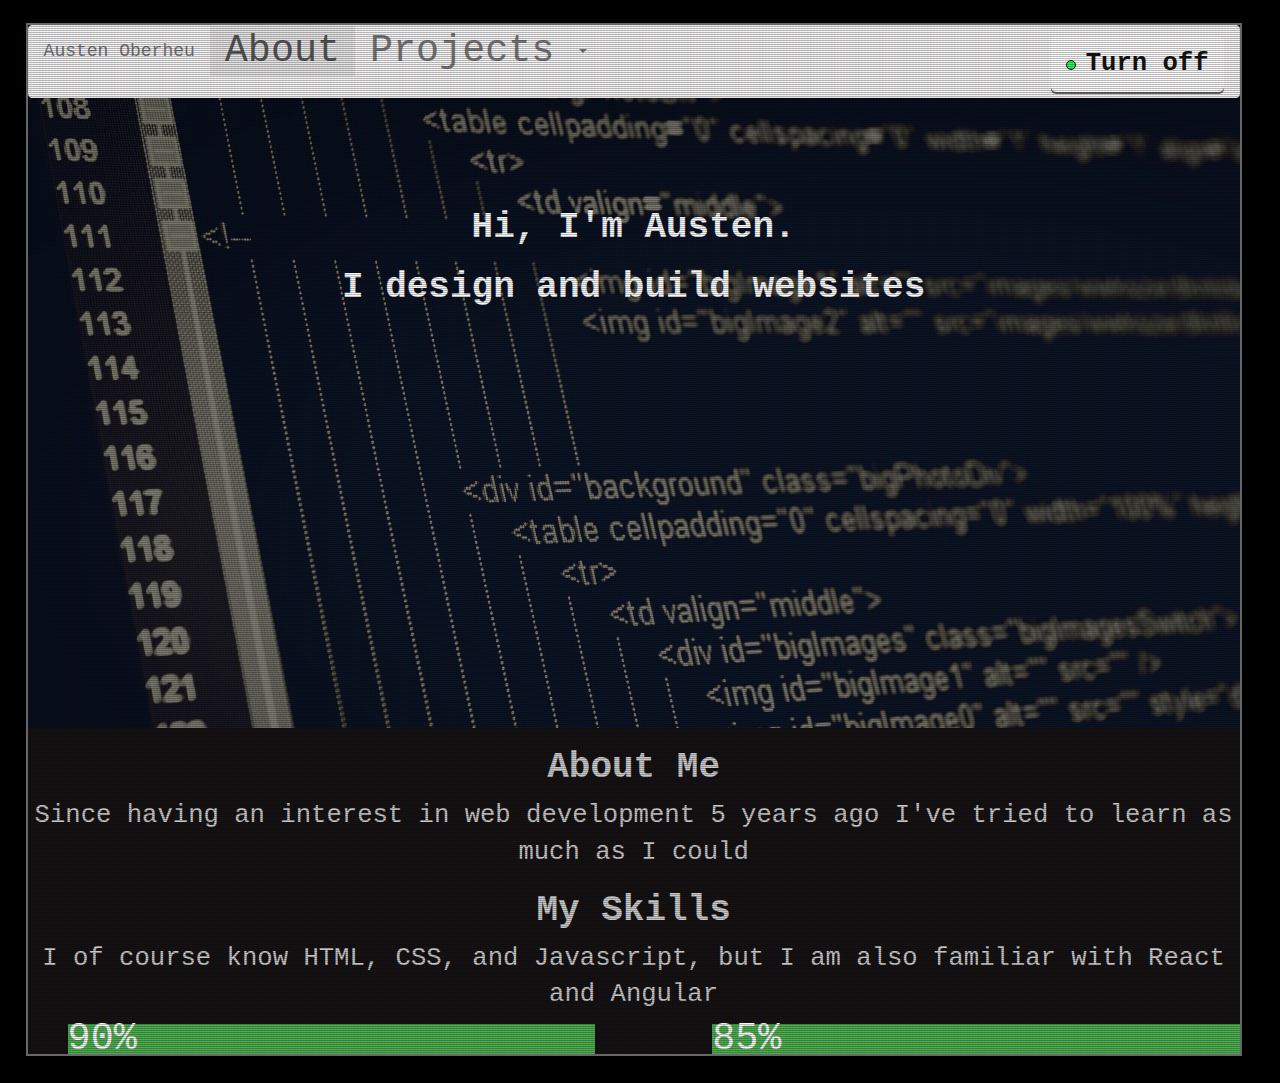
==== index.html @ d54500a3 "Initial commit" ====
<!DOCTYPE html>
<html lang="en">

<head>
    <meta charset="utf-8">
    <meta http-equiv="X-UA-Compatible" content="IE=edge">
    <meta name="viewport" content="width=device-width, initial-scale=1">
    <!-- The above 3 meta tags *must* come first in the head; any other head content must come *after* these tags -->
    <title>Austen Oberheu's Website</title>

    
    <script src="https://ajax.googleapis.com/ajax/libs/jquery/3.3.1/jquery.min.js"></script>
    <link rel="stylesheet" href="https://maxcdn.bootstrapcdn.com/bootstrap/3.3.7/css/bootstrap.min.css" integrity="sha384-BVYiiSIFeK1dGmJRAkycuHAHRg32OmUcww7on3RYdg4Va+PmSTsz/K68vbdEjh4u"
        crossorigin="anonymous">

        <link rel="stylesheet" href="css/style.css">
</head>

<body id="body">

    <div class="console-screen" onclick="skip=true;">
        <div id="website">
            <nav class="navbar navbar-default">
                <div class="container-fluid">
                    <!-- Brand and toggle get grouped for better mobile display -->
                    <div class="navbar-header">
                        <button type="button" class="navbar-toggle collapsed" data-toggle="collapse" data-target="#bs-example-navbar-collapse-1"
                            aria-expanded="false">
                            <span class="sr-only">Toggle navigation</span>
                            <span class="icon-bar"></span>
                            <span class="icon-bar"></span>
                            <span class="icon-bar"></span>
                        </button>
                        <a class="navbar-brand" href="#">Austen Oberheu</a>
                    </div>

                    <!-- Collect the nav links, forms, and other content for toggling -->
                    <div class="collapse navbar-collapse" id="bs-example-navbar-collapse-1">
                        <ul class="nav navbar-nav">
                            <li class="active">
                                <a href="#">About
                                    <span class="sr-only">(current)</span>
                                </a>
                            </li>
                            <li class="dropdown">
                                <a href="#" class="dropdown-toggle" data-toggle="dropdown" role="button" aria-haspopup="true" aria-expanded="false">Projects
                                    <span class="caret"></span>
                                </a>
                                <ul class="dropdown-menu">
                                    <li>
                                        <a href="#">Action</a>
                                    </li>
                                    <li>
                                        <a href="#">Another action</a>
                                    </li>
                                    <li>
                                        <a href="#">Something else here</a>
                                    </li>
                                    <li role="separator" class="divider"></li>
                                    <li>
                                        <a href="#">Separated link</a>
                                    </li>
                                    <li role="separator" class="divider"></li>
                                    <li>
                                        <a href="#">One more separated link</a>
                                    </li>
                                </ul>
                            </li>
                        </ul>
                        <div class=" navbar-right">
                                <input type="checkbox" id="switch" checked>
                                <label for="switch" class="switch-label">Turn </label>
                            </div>
                        
                    </div>
                    <!-- /.navbar-collapse -->
                </div>
                <!-- /.container-fluid -->
            </nav>

            <div class="intro">
                    <h1>Hi, I'm Austen. </h1>
                    <h1>I design and build websites</h1>
                </div> 
                
                <div class="about-me">
                    <h1>About Me</h1>
                    <p>Since having an interest in web development 5 years ago I've tried to learn as much as I could</p>
                </div>

                <div class="skills">
                    <h1>My Skills</h1>
                    <p>I of course know HTML, CSS, and Javascript, but I am also familiar with React and Angular</p>
                    <div class="skill-levels">

                        <ul>
                            <li><div id="html-skill">90%</div></li>
                            
                            <li><div id="css-skill">85%</div></li>
                            
                        </ul>
                    </div>
                </div>
        </div>

        
        <p class="console">
            <span class="console-line">server@localhost:-$ </span>
            <span class="console-text"></span>
            <span class="cursor">_</span>
            <br>
            <span class="console-line">server@localhost:-$ username: </span>
            <span class="console-text"></span>
            <span class="cursor">_</span>
            <br>
            <span class="console-line">server@localhost:-$ password: </span>
            <span class="console-text"></span>
            <span class="cursor">_</span>
            <br>
            <span class="console-line">server@localhost:-$ Login Successful</span>
            <span class="console-text"></span>
            <span class="cursor">_</span>
        </p>

    </div>

</body>
<script src="/js/console.js"></script>
<script src="https://maxcdn.bootstrapcdn.com/bootstrap/3.3.7/js/bootstrap.min.js" integrity="sha384-Tc5IQib027qvyjSMfHjOMaLkfuWVxZxUPnCJA7l2mCWNIpG9mGCD8wGNIcPD7Txa"
    crossorigin="anonymous"></script>

</html>
---- css/style.css ----
#body {
  background-color: black;
  padding: 1%;
  color: #ccc;
  font-family: monospace;
  font-size: 3vw;
}

.navbar {
  margin-bottom: 0px !important;
}

.intro {
  padding-top: 10vh;
  text-align: center;
  color: #fff;
  height: 70vh;
  background-image: linear-gradient(rgba(0, 0, 0, 0.5), rgba(0, 0, 0, 0.5)), url("../assets/images/coding.jpg");
}

.intro h1 {
  font-weight: 700;
}

.about-me {
  text-align: center;
}

.about-me h1 {
  font-weight: 700;
}

.about-me p {
  font-size: 2vw;
}

.skills {
  text-align: center;
}

.skills h1 {
  font-weight: 700;
}

.skills p {
  font-size: 2vw;
}

.skills ul {
  list-style-type: none;
}

.skills li {
  display: inline;
}

#html-skill {
  width: 45%;
  height: 30px;
  background-color: #4CAF50;
  text-align: center;
  /* To center it horizontally (if you want) */
  line-height: 30px;
  /* To center it vertically */
  color: white;
  display: flex;
  float: left;
}

#css-skill {
  width: 45%;
  height: 30px;
  background-color: #4CAF50;
  text-align: center;
  /* To center it horizontally (if you want) */
  line-height: 30px;
  /* To center it vertically */
  color: white;
  display: flex;
  float: right;
}

@media screen and (max-width: 700px) {
  body {
    font-size: 1.25em;
  }
}

body {
  background: #111;
  color: white;
  padding-top: 20px;
  padding-left: 20px;
}

#switch {
  display: none;
}

.switch-label {
  display: inline-block;
  cursor: pointer;
  background: #fff;
  color: #111;
  padding: 10px;
  padding-left: 15px;
  padding-right: 15px;
  border-radius: 5px;
  margin-top: 10px;
  box-shadow: 0 2px #666;
  font-size: 2vw;
}

.switch-label::after {
  content: "on";
}

.switch-label::before {
  content: " ";
  display: inline-block;
  border-radius: 100%;
  width: 10px;
  height: 10px;
  background: #003321;
  margin-right: 10px;
  border: 1px solid #111;
}

.switch-label:active {
  box-shadow: none;
  transform: translate3d(0, 2px, 0);
}

#switch:checked + .switch-label::before {
  background: #22ff55;
}

#switch:checked + .switch-label::after {
  content: "off";
}

@keyframes flicker {
  0% {
    opacity: 0.06385;
  }
  5% {
    opacity: 0.02963;
  }
  10% {
    opacity: 0.52394;
  }
  15% {
    opacity: 0.31537;
  }
  20% {
    opacity: 0.64027;
  }
  25% {
    opacity: 0.75736;
  }
  30% {
    opacity: 0.39116;
  }
  35% {
    opacity: 0.78458;
  }
  40% {
    opacity: 0.12331;
  }
  45% {
    opacity: 0.23947;
  }
  50% {
    opacity: 0.85908;
  }
  55% {
    opacity: 0.08135;
  }
  60% {
    opacity: 0.44439;
  }
  65% {
    opacity: 0.86365;
  }
  70% {
    opacity: 0.13503;
  }
  75% {
    opacity: 0.30804;
  }
  80% {
    opacity: 0.32353;
  }
  85% {
    opacity: 0.48364;
  }
  90% {
    opacity: 0.0858;
  }
  95% {
    opacity: 0.8085;
  }
  100% {
    opacity: 0.71505;
  }
}

.console-screen {
  background: #121010;
  width: 95vw;
  height: auto;
  margin-top: 10px;
  position: relative;
  overflow: hidden;
  border: 2px solid #666;
  display: inline-block;
  margin-left: 1vw;
}

.console-screen::after {
  content: " ";
  display: block;
  position: absolute;
  top: 0;
  left: 0;
  bottom: 0;
  right: 0;
  background: rgba(18, 16, 16, 0.1);
  opacity: 0;
  z-index: 2;
  pointer-events: none;
}

.console-screen::before {
  content: " ";
  display: block;
  position: absolute;
  top: 0;
  left: 0;
  bottom: 0;
  right: 0;
  background: linear-gradient(rgba(18, 16, 16, 0) 50%, rgba(0, 0, 0, 0.25) 50%), linear-gradient(90deg, rgba(255, 0, 0, 0.06), rgba(0, 255, 0, 0.02), rgba(0, 0, 255, 0.06));
  z-index: 2;
  background-size: 100% 2px, 3px 100%;
  pointer-events: none;
}

#switch:checked ~ .console-screen::after {
  animation: flicker 0.15s infinite;
}

@keyframes turn-on {
  0% {
    transform: scale(1, 0.8) translate3d(0, 0, 0);
    -webkit-filter: brightness(30);
    filter: brightness(30);
    opacity: 1;
  }
  3.5% {
    transform: scale(1, 0.8) translate3d(0, 100%, 0);
  }
  3.6% {
    transform: scale(1, 0.8) translate3d(0, -100%, 0);
    opacity: 1;
  }
  9% {
    transform: scale(1.3, 0.6) translate3d(0, 100%, 0);
    -webkit-filter: brightness(30);
    filter: brightness(30);
    opacity: 0;
  }
  11% {
    transform: scale(1, 1) translate3d(0, 0, 0);
    -webkit-filter: contrast(0) brightness(0);
    filter: contrast(0) brightness(0);
    opacity: 0;
  }
  100% {
    transform: scale(1, 1) translate3d(0, 0, 0);
    -webkit-filter: contrast(1) brightness(1.2) saturate(1.3);
    filter: contrast(1) brightness(1.2) saturate(1.3);
    opacity: 1;
  }
}

@keyframes turn-off {
  0% {
    transform: scale(1, 1.3) translate3d(0, 0, 0);
    -webkit-filter: brightness(1);
    filter: brightness(1);
    opacity: 1;
  }
  60% {
    transform: scale(1.3, 0.001) translate3d(0, 0, 0);
    -webkit-filter: brightness(10);
    filter: brightness(10);
  }
  100% {
    animation-timing-function: cubic-bezier(0.755, 0.05, 0.855, 0.06);
    transform: scale(0, 0.0001) translate3d(0, 0, 0);
    -webkit-filter: brightness(50);
    filter: brightness(50);
  }
}

.screen {
  width: 100%;
  height: 100%;
  border: none;
}

#switch ~ .console-screen > .screen {
  animation: turn-off 0.55s cubic-bezier(0.23, 1, 0.32, 1);
  animation-fill-mode: forwards;
}

#switch:checked ~ .console-screen > .screen {
  animation: turn-on 4s linear;
  animation-fill-mode: forwards;
}
/*# sourceMappingURL=style.css.map */
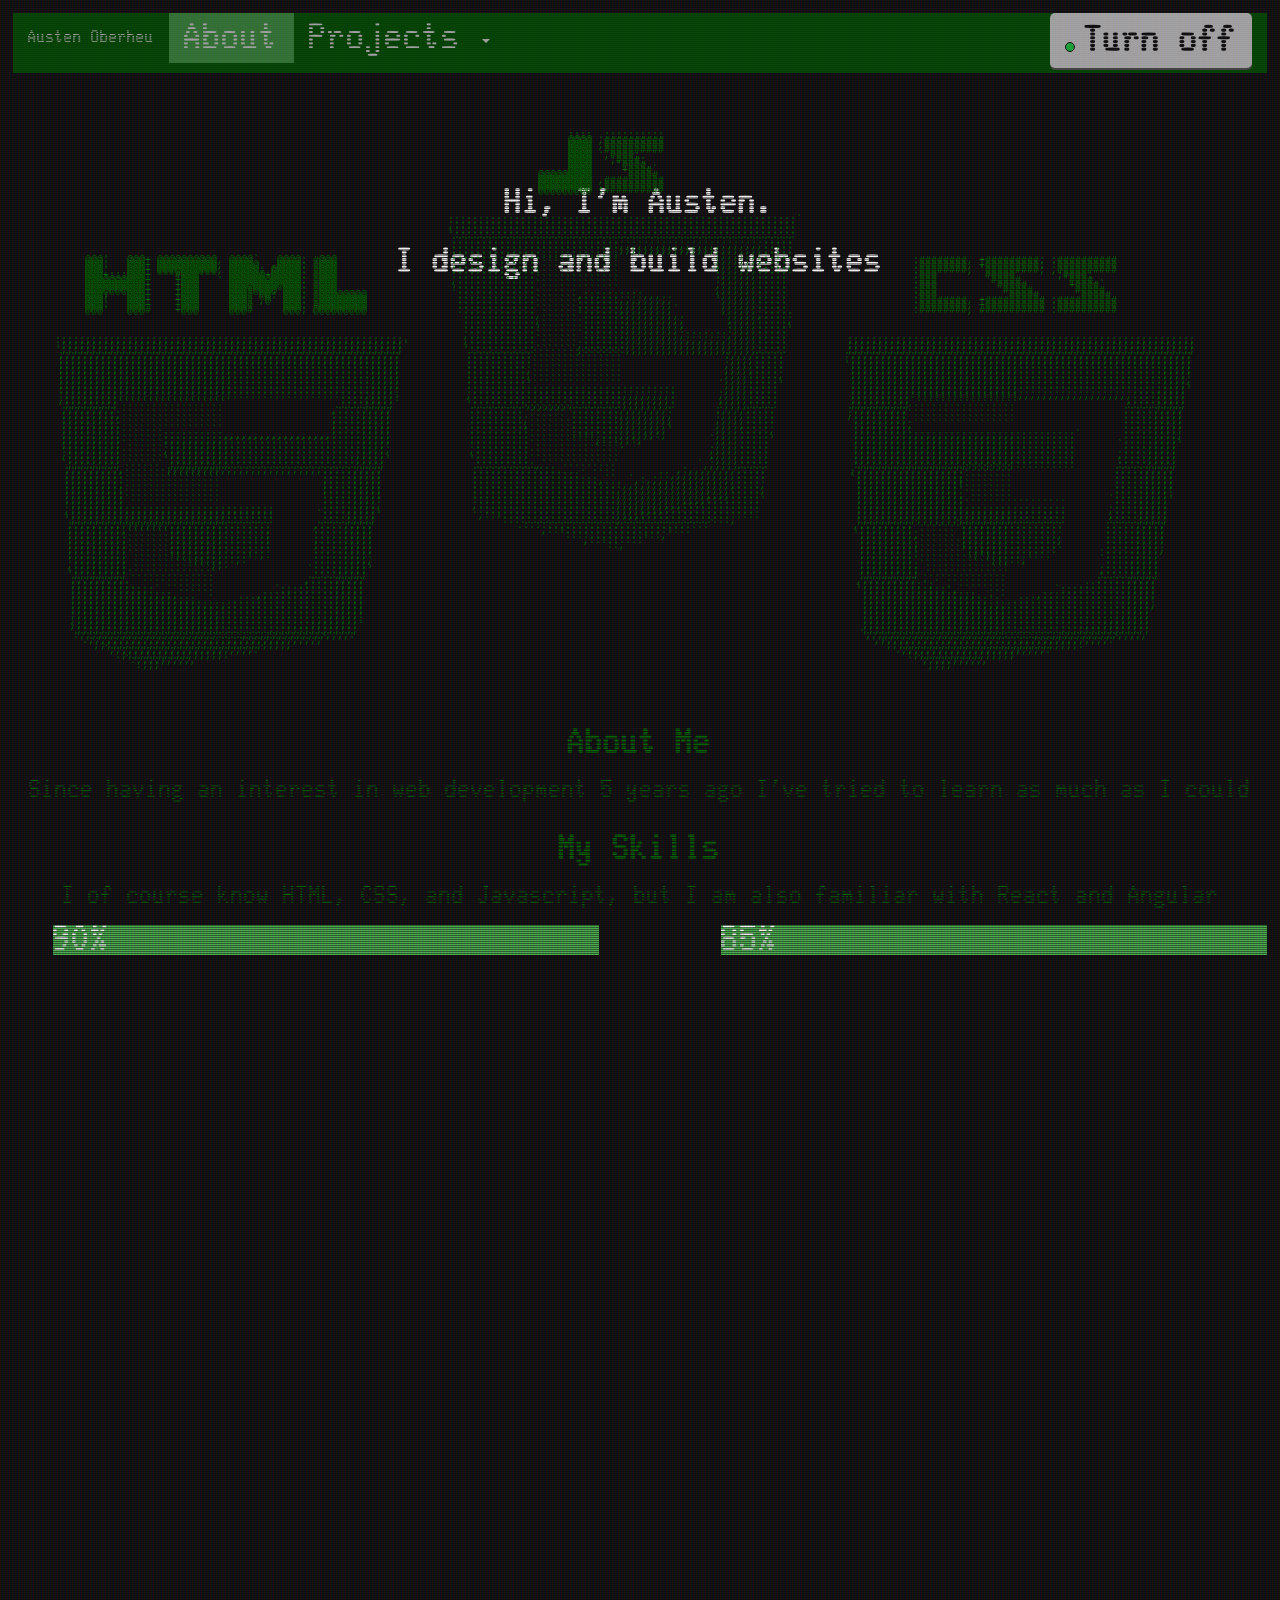
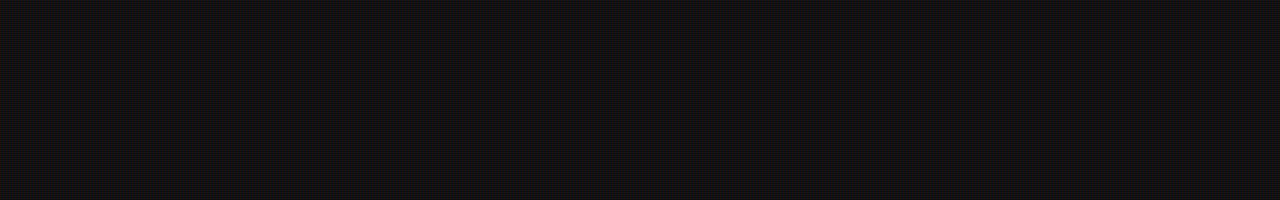
==== commit 6a1f6418: "Changes to animation and added web logos" ====
--- a/index.html
+++ b/index.html
@@ -13,18 +13,19 @@
     <link rel="stylesheet" href="https://maxcdn.bootstrapcdn.com/bootstrap/3.3.7/css/bootstrap.min.css" integrity="sha384-BVYiiSIFeK1dGmJRAkycuHAHRg32OmUcww7on3RYdg4Va+PmSTsz/K68vbdEjh4u"
         crossorigin="anonymous">
 
-        <link rel="stylesheet" href="css/style.css">
+        <link rel="stylesheet" href="css/optimized-style.css">
 </head>
 
-<body id="body">
-
-    <div class="console-screen" onclick="skip=true;">
-        <div id="website">
-            <nav class="navbar navbar-default">
-                <div class="container-fluid">
-                    <!-- Brand and toggle get grouped for better mobile display -->
-                    <div class="navbar-header">
-                        <button type="button" class="navbar-toggle collapsed" data-toggle="collapse" data-target="#bs-example-navbar-collapse-1"
+<body id="body" class="crt">
+
+    <div id="console-screen" class="console-screen crt" onclick="skip=true;">
+
+            <div id="website">
+                <nav class="navbar navbar-default">
+                    <div class="container-fluid">
+                        <!-- Brand and toggle get grouped for better mobile display -->
+                        <div class="navbar-header">
+                            <button type="button" class="navbar-toggle collapsed" data-toggle="collapse" data-target="#bs-example-navbar-collapse-1"
                             aria-expanded="false">
                             <span class="sr-only">Toggle navigation</span>
                             <span class="icon-bar"></span>
@@ -33,7 +34,7 @@
                         </button>
                         <a class="navbar-brand" href="#">Austen Oberheu</a>
                     </div>
-
+                    
                     <!-- Collect the nav links, forms, and other content for toggling -->
                     <div class="collapse navbar-collapse" id="bs-example-navbar-collapse-1">
                         <ul class="nav navbar-nav">
@@ -68,41 +69,161 @@
                             </li>
                         </ul>
                         <div class=" navbar-right">
-                                <input type="checkbox" id="switch" checked>
-                                <label for="switch" class="switch-label">Turn </label>
-                            </div>
+                            <input type="checkbox" id="switch" checked>
+                            <label for="switch" onclick="ScreenButton();" class="switch-label">Turn </label>
+                        </div>
                         
                     </div>
                     <!-- /.navbar-collapse -->
                 </div>
                 <!-- /.container-fluid -->
             </nav>
-
+            
             <div class="intro">
-                    <h1>Hi, I'm Austen. </h1>
-                    <h1>I design and build websites</h1>
-                </div> 
-                
-                <div class="about-me">
-                    <h1>About Me</h1>
-                    <p>Since having an interest in web development 5 years ago I've tried to learn as much as I could</p>
+                <h1>Hi, I'm Austen. </h1>
+                <h1>I design and build websites</h1>
+
+                <pre style="font: 10px/5px monospace;">                                                                                                                                                                                                        
+                                                                                                                                                                                                        
+                                                                                                                                                                                                        
+                                                                                                                                                                                                        
+                                                                                 :::: .::::::::::                                                                                         
+                                                                                 @@@@ ,##########                                                                                         
+                                                                                 @@@@ ,##########                                                                                         
+                                                                                 @@@@ .##########                                                                                         
+                                                                                 @@@@  ,####;                                                                                             
+                                                                                 @@@@   ;####:                                                                                            
+                                                                                 @@@@    '####,                                                                                           
+                                                                                 @@@@     +####`                                                                                          
+                                                                            @@@@@@@@@      #####                                                                                          
+                                                                            @@@@@@@@@ ,##########                                                                                         
+                                                                            @@@@@@@@@ ,##########                                                                                         
+                                                                            @@@@@@@@@ :##########                                                                                         
+                                                                                                                                                                                            
+                                                                                                                                                                                            
+                                                                                                                                                                                            
+                                                                                                                                                                                            
+                                                                                                                                                                                            
+                                                                 ::::::::::::::::::::::::::::::::::::::::::::::::::::::::::`                                                                      
+                                                                 ,:::::::::::::::::::::::::::::::::::::::::::::::::::::::::                                                                       
+                                                                 .:::::::::::::::::::::::::::::::::::::::::::::::::::::::::                                                                       
+                                                                 `:::::::::::::::::::::::::::::::::::::::::::::::::::::::::                                                                       
+                                                                 :::::::::::::::::::::::::::::::::::::::::::::::::::::::::                                                                       
+                                                                 ::::::::::::::::::::::::::::,,,,,,,,,,,,,,,,,,,,,,,,:::::                                                                       
+                                                                 ::::::::::::::::::::::::::::,,,,,,,,,,,,,,,,,,,,,,,,:::::                                                                       
+                                                                 :::::::::::::::.............````````````````,,,,,,,,:::::                                                                       
+    @@@'   @@@+ @@@@@@@@@@, @@@@`   @@@@: #@@@                   :::::::::::::::`````````````                ,,,,,,,,:::::                    :########, +#########; :##########                 
+    @@@'   @@@+ @@@@@@@@@@, @@@@@  ,@@@@: #@@@                   ::::::::::::::,`````````````                ,,,,,,,:::::,                    :########, +#########; :##########                 
+    @@@'   @@@+ @@@@@@@@@@, @@@@@; @@@@@: #@@@                   ::::::::::::::.`````````````                :,,,,,,:::::.                    :########, '#########; ,##########                 
+    @@@+:::@@@+ '''#@@@'''. @@@@@@+@@@@@: #@@@                   ::::::::::::::``````````````                :,,,,,,:::::`                    :###        #####`      ;####:                     
+    @@@@@@@@@@+    +@@@     @@@@@@@@@@@@: #@@@                   ,:::::::::::::``````````````                :,,,,,,:::::                     :###         #####       '####.                    
+    @@@@@@@@@@+    +@@@     @@@@@@@@@@@@: #@@@                   .:::::::::::::``````````````                ,,,,,,,:::::                     :###          #####       +####`                   
+    @@@@@@@@@@+    +@@@     @@@#@@@@ @@@: #@@@                   `::::::::::::: `````````````                ,,,,,,,:::::                     :###           #####       #####                   
+    @@@;   @@@+    +@@@     @@@# @@: @@@: #@@@@@@@@              `:::::::::::::```````,::::::::::,,,..       .,,,,,,:::::                     :###            #####       #####                  
+    @@@'   @@@+    +@@@     @@@# ,@  @@@: #@@@@@@@@               :::::::::::::```````:::::::,,,,,,,,,       `,,,,,,:::::                     :########, +########## :##########                 
+    @@@'   @@@+    +@@@     @@@#     @@@: #@@@@@@@@               :::::::::::::```````:::::::,,,,,,,,,        ,,,,,,:::::                     :########, +########## :##########                 
+    @@@'   @@@#    +@@@     @@@#     @@@; @@@@@@@@@               :::::::::::::```````:::::::,,,,,,,,,`       ,,,,,,:::::                     :########, ########### :##########                 
+                                                                    ::::::::::::,```````:::::::,,,,,,,,,.       ,,,,,,:::::                                                                        
+                                                                    ::::::::::::,`````` :::::::,,,,,,,,,,       ,,,,,:::::,                                                                        
+                                                                    ::::::::::::.```````:::::::,,,,,,,,,,       :,,,,:::::.                                                                        
+                                                                    ::::::::::::````````:::::::,,,,,,,,,:       :,,,,:::::`                                                                        
+                                                                    ,:::::::::::````````:::::::,,,,,,,,,,:::::::,,,,,:::::                                                                         
+:;;;;;;;;;;;;;;;;;;;;;;;;;;;;;;;;;;;;;;;;;;;;;;;;;;;;;;;;;.         ,:::::::::::```````.:::::::,,,,,,,,,,,,,,,,,,,,,,:::::          ;;;;;;;;;;;;;;;;;;;;;;;;;;;;;;;;;;;;;;;;;;;;;;;;;;;;;;;;;;     
+.;;;;;;;;;;;;;;;;;;;;;;;;;;;;;;;;;;;;;;;;;;;;;;;;;;;;;;;;;`         .::::::::::: ``````,:::::::,,,,,,,,,,,,,,,,,,,,,,:::::          ;;;;;;;;;;;;;;;;;;;;;;;;;;;;;;;;;;;;;;;;;;;;;;;;;;;;;;;;;;     
+`;;;;;;;;;;;;;;;;;;;;;;;;;;;;;;;;;;;;;;;;;;;;;;;;;;;;;;;;;          `:::::::::::```````,:::::::,,,,,,,,,,,,,,,,,,,,,,:::::          ;;;;;;;;;;;;;;;;;;;;;;;;;;;;;;;;;;;;;;;;;;;;;;;;;;;;;;;;;;     
+;;;;;;;;;;;;;;;;;;;;;;;;;;;;;;;;;;;;;;;;;;;;;;;;;;;;;;;;;           :::::::::::```````````````                 :,,,,:::::          :;;;;;;;;;;;;;;;;;;;;;;;;;;;;;;;;;;;;;;;;;;;;;;;;;;;;;;;;;     
+;;;;;;;;;;;;;;;;;;;;;;;;;;;;;;;;;;;;;;;;;;;;;;;;;;;;;;;;;           :::::::::::```````````````                 :,,,,:::::          .;;;;;;;;;;;;;;;;;;;;;;;;;;;;;;;;;;;;;;;;;;;;;;;;;;;;;;;;;     
+;;;;;;;;;;;;;;;;;;;;;;;;;;;;;:::::::::::::::::::::::;;;;;           :::::::::::```````````````                 ,,,,,:::::          `;;;;;;;;;;;;;;;;;;;;;;;;;;;;::::::::::::::::::::::::;;;;;     
+;;;;;;;;;;;;;;;;;;;;;;;;;;;;;:::::::::::::::::::::::;;;;;           ::::::::::,```````````````                 ,,,,,:::::           ;;;;;;;;;;;;;;;;;;;;;;;;;;;;::::::::::::::::::::::::;;;;;     
+;;;;;;;;;;;;;;;;;;;;;;;;;;;;;:::::::::::::::::::::::;;;;;           ::::::::::,```````````````                 ,,,,:::::,           ;;;;;;;;;;;;;;;;;;;;;;;;;;;;::::::::::::::::::::::::;;;;:     
+;;;;;;;;;;;;;;;;;;;;;;;;;;;;;:::::::::::::::::::::::;;;;;           ::::::::::.```````````````                 ,,,,:::::.           ;;;;;;;;;;;;;;;;;;;;;;;;;;;;::::::::::::::::::::::::;;;;,     
+;;;;;;;;;;;;;;;;;;;;;;;;;;;;;:::::::::::::::::::::::;;;;;           ::::::::::````````````````                `,,,,:::::`           ;;;;;;;;;;;;;;;;;;;;;;;;;;;;::::::::::::::::::::::::;;;;.     
+:;;;;;;;;;;;;;;;;;;;;;;;;;;;;:::::::::::::::::::::::;;;;:           :::::::::::::::::::::::::::::::::::       .,,,,:::::            ;;;;;;;;;;;;;;;;;;;;;;;;;;;;:::::::::::::::::::::::;;;;;`     
+:;;;;;;;;;;;;;;;;;;;;;;;;;;;;::::::::::::::::::::::;;;;;.           ,:::::::::::::::::::::::::,,,,,,,,:       ,,,,,:::::            ;;;;;;;;;;::::::::::::::::::,,,,,,,,,,,,,,,,,,,::::;;;;;      
+,;;;;;;;;;                                     ::::;;;;;`           .:::::::::::::::::::::::::,,,,,,,,:       ,,,,,:::::            ;;;;;;;;;; `````````````````                  ,::::;;;;;      
+`;;;;;;;;;``````````````````                  .::::;;;;;`           `:::::::::,,,,,,,,::::::::,,,,,,,,:       :,,,,:::::            ;;;;;;;;;; `````````````````                  :::::;;;;;      
+;;;;;;;;;.`````````````````                  ,::::;;;;;             :::::::::````````::::::::,,,,,,,,:       :,,,,:::::            :;;;;;;;;;``````````````````                  :::::;;;;;      
+;;;;;;;;;,`````````````````                  :::::;;;;;             :::::::::.`````` ::::::::,,,,,,,,,       :,,,,:::::            ,;;;;;;;;;``````````````````                  :::::;;;;;      
+;;;;;;;;;:`````````````````                  ;::::;;;;;             :::::::::,`````` ::::::::,,,,,,,,,       ,,,,,:::::            `;;;;;;;;;.`````````````````                  :::::;;;;;      
+;;;;;;;;;;`````````````````                  ;::::;;;;;             :::::::::,```````::::::::,,,,,,,,.       ,,,,,:::::             ;;;;;;;;;,`````````````````                  :::::;;;;;      
+;;;;;;;;;;`````````````````                  ;::::;;;;;             ::::::::::```````::::::::,,,,,,,,`       ,,,,:::::,             ;;;;;;;;;:                                   :::::;;;;;      
+;;;;;;;;;;```````::::::::::,,,,,,,,,,,,,,,,,,:::::;;;;;             ::::::::::```````.:::::::,,,,,,:,        ,,,,:::::.             ;;;;;;;;;;;;;;;;;;;;;;;;;;;::::::::::`       :::::;;;;,      
+;;;;;;;;;;```````;;;;;;;;;;;::::::::::::::::::::::;;;;;             ::::::::::```````````,:::,,:,`          `,,,,:::::`             ;;;;;;;;;;;;;;;;;;;;;;;;;;;::::::::::        :::::;;;;.      
+;;;;;;;;;;```````:;;;;;;;;;;::::::::::::::::::::::;;;;:             ::::::::::````````````` `.              .,,,,:::::              ;;;;;;;;;;;;;;;;;;;;;;;;;;;::::::::::       `::::;;;;;`      
+:;;;;;;;;; ``````,;;;;;;;;;;::::::::::::::::::::::;;;;,             ,::::::::: ``````````````               ,,,,,:::::              ;;;;;;;;;;;;;;;;;;;;;;;;;;;::::::::::       .::::;;;;;       
+,;;;;;;;;;```````.;;;;;;;;;;:::::::::::::::::::::;;;;;.             .:::::::::```````````````               ,,,,,:::::              ;;;;;;;;;;;;;;;;;;;;;;;;;;;::::::::::       ,::::;;;;;       
+`;;;;;;;;;````````;;;;;;;;;;:::::::::::::::::::::;;;;;`             `:::::::::```````````````               :,,,,:::::              ;;;;;;;;;;;;;;;;;;;;;;;;;;;::::::::::       :::::;;;;;       
+`;;;;;;;;;``````` ;;;;;;;;;;:::::::::::::::::::::;;;;;               ::::::::::,`````````````             `,,,,,,:::::              :;;;;;;;;;;;;;;;;;;;;;;;;;;::::::::::       :::::;;;;;       
+;;;;;;;;;,`````` ;;;;;;;;;;;;;;;;;;;;;;;;;;:::::;;;;;               ::::::::::::::.`````````          ,:,,,,,,,,:::::              ,;;;;;;;;;;;;;;;;;:````````                 :::::;;;;;       
+;;;;;;;;;:````````````````                 :::::;;;;;               ::::::::::::::::::` ````      .::,,,,,,,,,,,:::::              `;;;;;;;;;;;;;;;;;;````````                 :::::;;;;;       
+;;;;;;;;;:````````````````                 ;::::;;;;;               :::::::::::::::::::::,``  `,:,,,,,,,,,,,,,,,:::::              `;;;;;;;;;;;;;;;;;;````````                 :::::;;;;;       
+;;;;;;;;;;````````````````                 ;::::;;;;;               :::::::::::::::::::::::::,,,,,,,,,,,,,,,,,,,::::,               ;;;;;;;;;;;;;;;;;'````````                 :::::;;;;;       
+;;;;;;;;;;````````````````                 ;::::;;;;;               ::::::::::::::::::::::::,,,,,,,,,,,,,,,,,,,:::::,               ;;;;;;;;;;;;;;;;;'````````                 :::::;;;;:       
+;;;;;;;;;;````````````````                 :::::;;;;;               ::::::::::::::::::::::::,,,,,,,,,,,,,,,,,,,:::::.               ;;;;;;;;;;;;;;;;;;````````                 :::::;;;;.       
+;;;;;;;;;;````````````````                 :::::;;;;:               ::::::::::::::::::::::::,,,,,,,,,,,,,,,:::::::::                ;;;;;;;;;;;;;;;;;; ```````                `::::;;;;;`       
+:;;;;;;;;; ```````````````                 :::::;;;;,               ,:::::::::::::::::::::::,,,,,,,,,,,:::::::::::::                ;;;;;;;;;;;;;;;;;;`````````````````       .::::;;;;;        
+,;;;;;;;;;;;;;;;;;;;;;;;;;;;;;;;;;;        ::::;;;;;.               .:::::::::::::::::::::::,,,,,,,,::::::::::::::::                ;;;;;;;;;;;;;;;;;;;;;;;;;;:::::::::       ,::::;;;;;        
+.;;;;;;;;;;;;;;;;;;;;;;;;;;::::::::       `::::;;;;;`                ,::::::::::::::::::::::,,,,:::::::::::::::::::.                ;;;;;;;;;;;;;;;;;;;;;;;;;;:::::::::       ,::::;;;;;        
+`;;;;;;;;;;;;;;;;;;;;;;;;;;::::::::       .::::;;;;;                    `:::::::::::::::::::,::::::::::::::::::,                    ;;;;;;;;;;;;;;;;;;;;;;;;;;:::::::::       :::::;;;;;        
+;;;;;;;;;;;;;;;;;;;;;;;;;;::::::::       ,::::;;;;;                        .:::::::::::::::::::::::::::::::`                       ,;;;;;;;;;`      `;;;;;;;;:::::::::       :::::;;;;;        
+;;;;;;;;;,`````` ;;;;;;;;;:::::::;       :::::;;;;;                            ,:::::::::::::::::::::::.                           .;;;;;;;;;.```````;;;;;;;;:::::::::       :::::;;;;;        
+;;;;;;;;;:```````;;;;;;;;;:::::::;       :::::;;;;;                               `::::::::::::::::,`                              `;;;;;;;;;,`````` ;;;;;;;;::::::::,       :::::;;;;;        
+;;;;;;;;;;```````;;;;;;;;;:::::::;       ;::::;;;;;                                   ,:::::::::`                                   ;;;;;;;;;:`````` ;;;;;;;;::::::::,       :::::;;;;;        
+;;;;;;;;;;```````;;;;;;;;;::::::::       ;::::;;;;;                                      `::,                                       ;;;;;;;;;;```````;;;;;;;;::::::::.       :::::;;;;:        
+;;;;;;;;;;```````;;;;;;;;;::::::::       :::::;;;;;                                                                                 ;;;;;;;;;'```````';;;;;;;::::::::        :::::;;;;,        
+;;;;;;;;;;```````:;;;;;;;;::::::;.       :::::;;;;:                                                                                 ;;;;;;;;;'``````` .;';;;;::::::.        `:::::;;;;`        
+:;;;;;;;;; ```````` .;;;;;::;:`          :::::;;;;,                                                                                 ;;;;;;;;;'````````````,;;::,`           `::::;;;;;         
+,;;;;;;;;; ```````````` ,;.              ::::;;;;;.                                                                                 ;;;;;;;;;;``````````````                .::::;;;;;         
+.;;;;;;;;; ``````````````               `::::;;;;;`                                                                                 ;;;;;;;;;; ``````````````               ,::::;;;;;         
+`;;;;;;;;;```````````````               .::::;;;;;                                                                                  ;;;;;;;;;; ``````````````               :::::;;;;;         
+;;;;;;;;;.``````````````               ,::::;;;;;                                                                                  ,;;;;;;;;; ``````````````               :::::;;;;;         
+;;;;;;;;;;. ````````````              .:::::;;;;;                                                                                  .;;;;;;;;;;';` ``````````            .:::::::;;;;;         
+;;;;;;;;;;;;;:` ````````          `:;:::::::;;;;;                                                                                  `;;;;;;;;;;;;;;',````````        `:::::::::::;;;;;         
+;;;;;;;;;;;;;;;;;,``````       ,;:::::::::::;;;;;                                                                                   ;;;;;;;;;;;;;;;;;;;. ```     ,::::::::::::::;;;;;         
+;;;;;;;;;;;;;;;;;;;;;. `   .::::::::::::::::;;;;;                                                                                   ;;;;;;;;;;;;;;;;;;;;;':` .::::::::::::::::::;;;;:         
+;;;;;;;;;;;;;;;;;;;;;;;;:;::::::::::::::::::;;;;;                                                                                   ;;;;;;;;;;;;;;;;;;;;;;;;::::::::::::::::::::;;;;,         
+;;;;;;;;;;;;;;;;;;;;;;;;;:::::::::::::::::::;;;;;                                                                                   ;;;;;;;;;;;;;;;;;;;;;;;;::::::::::::::::::::;;;;`         
+;;;;;;;;;;;;;;;;;;;;;;;;;::::::::::::::::::;;;;;:                                                                                   ;;;;;;;;;;;;;;;;;;;;;;;;:::::::::::::::::::;;;;;          
+,;;;;;;;;;;;;;;;;;;;;;;;;:::::::::::::::;;;;;;;;.                                                                                   ;;;;;;;;;;;;;;;;;;;;;;;;::::::::::::::::;;;;;;;;          
+,;;;;;;;;;;;;;;;;;;;;;;;;:::::::::::;;;;;;;;;;;;`                                                                                   ;;;;;;;;;;;;;;;;;;;;;;;;:::::::::::::;;;;;;;;;;;          
+`;;;;;;;;;;;;;;;;;;;;;;;;::::::::;;;;;;;;;;;;;;;                                                                                    ;;;;;;;;;;;;;;;;;;;;;;;;:::::::::;;;;;;;;;;;;;;;          
+:;;;;;;;;;;;;;;;;;;;;;;;::::;;;;;;;;;;;;;;;;;;:                                                                                    `;;;;;;;;;;;;;;;;;;;;;;;:::::;;;;;;;;;;;;;;;;;;,          
+.;;;;;;;;;;;;;;;;;;;;;;;;;;;;;;;;;;;;;;;`                                                                                           ,;;;;;;;;;;;;;;;;;;;::;;;;;;;;;;;;;;;;;:`             
+,;;;;;;;;;;;;;;;;;;;;;;;;;;;;;;;,                                                                                                  `;;;;;;;;;;;;;;;;;;;;;;;;;;;;;;;;.                 
+`;;;;;;;;;;;;;;;;;;;;;;;;:`                                                                                                         .;;;;;;;;;;;;;;;;;;;;;;;;:                     
+.;;;;;;;;;;;;;;;;;.                                                                                                                 :;;;;;;;;;;;;;;;;;`                        
+`:;;;;;;;;;,                                                                                                                        `;;;;;;;;;;,                            
+.;;;`                                                                                                                               ,;;;`                               
+                                                                                                                             
+                                                                                                                             
+                                                                                                                             
+                                                                                                                             
+                                                                                                                             
+                                                                                                                             
+                                                                                                                             
+</pre>
+            </div> 
+            
+            <div class="about-me">
+                <h1>About Me</h1>
+                <p>Since having an interest in web development 5 years ago I've tried to learn as much as I could</p>
+            </div>
+            
+            <div class="skills">
+                <h1>My Skills</h1>
+                <p>I of course know HTML, CSS, and Javascript, but I am also familiar with React and Angular</p>
+                <div class="skill-levels">
+                    
+                    <ul>
+                        <li><div id="html-skill">90%</div></li>
+                        
+                        <li><div id="css-skill">85%</div></li>
+                        
+                    </ul>
                 </div>
-
-                <div class="skills">
-                    <h1>My Skills</h1>
-                    <p>I of course know HTML, CSS, and Javascript, but I am also familiar with React and Angular</p>
-                    <div class="skill-levels">
-
-                        <ul>
-                            <li><div id="html-skill">90%</div></li>
-                            
-                            <li><div id="css-skill">85%</div></li>
-                            
-                        </ul>
-                    </div>
-                </div>
+            </div>
         </div>
-
+        
         
         <p class="console">
             <span class="console-line">server@localhost:-$ </span>
@@ -121,11 +242,11 @@
             <span class="console-text"></span>
             <span class="cursor">_</span>
         </p>
-
+        
     </div>
-
+    
 </body>
-<script src="/js/console.js"></script>
+<script src="js/console.js"></script>
 <script src="https://maxcdn.bootstrapcdn.com/bootstrap/3.3.7/js/bootstrap.min.js" integrity="sha384-Tc5IQib027qvyjSMfHjOMaLkfuWVxZxUPnCJA7l2mCWNIpG9mGCD8wGNIcPD7Txa"
     crossorigin="anonymous"></script>
 
--- a/css/optimized-style.css
+++ b/css/optimized-style.css
@@ -0,0 +1 @@
+@font-face{font-family:terminal;src:url(../assets/fonts/Glass_TTY_VT220.ttf)}#body{background-color:#131212;padding:1%;color:#006400;font-family:terminal;font-size:3vw;will-change:text-shadow;will-change:transform}.navbar{margin-bottom:0!important;background:#006400;opacity:.6;border:none;border-radius:0}.navbar-default a{color:#fff!important}.active>a{background-color:#4caf50!important}.intro{padding-top:10vh;text-align:center;color:#fff;height:70vh}pre{position:absolute;top:50%;left:50%;transform:translate(-50%,-60%);background:none;border:none;color:#006400}.intro h1{font-weight:700}.about-me{text-align:center}.about-me h1{font-weight:700}.about-me p{font-size:2vw}.skills{text-align:center}.skills h1{font-weight:700}.skills p{font-size:2vw}.skills ul{list-style-type:none}.skills li{display:inline}#html-skill{float:left}#css-skill,#html-skill{width:45%;height:30px;background-color:#4caf50;text-align:center;line-height:30px;color:#fff;display:flex}#css-skill{float:right}@media screen and (max-width:700px){body{font-size:1.25em}}#switch{display:none}.switch-label{display:inline-block;cursor:pointer;background:#fff;color:#111;padding-left:15px;padding-right:15px;border-radius:5px;box-shadow:0 2px #666}.switch-label:after{content:"on"}.switch-label:before{content:" ";display:inline-block;border-radius:100%;width:10px;height:10px;background:#003321;margin-right:10px;border:1px solid #111}.switch-label:active{box-shadow:none;transform:translate3d(0,2px,0)}#switch:checked+.switch-label:before{background:#2f5}#switch:checked+.switch-label:after{content:"off"}@keyframes a{0%{opacity:.27861}5%{opacity:.34769}10%{opacity:.23604}15%{opacity:.90626}20%{opacity:.18128}25%{opacity:.83891}30%{opacity:.65583}35%{opacity:.67807}40%{opacity:.26559}45%{opacity:.84693}50%{opacity:.96019}55%{opacity:.08594}60%{opacity:.20313}65%{opacity:.71988}70%{opacity:.53455}75%{opacity:.37288}80%{opacity:.71428}85%{opacity:.70419}90%{opacity:.7003}95%{opacity:.36108}to{opacity:.24387}}@keyframes b{0%{text-shadow:.43899px 0 1px rgba(0,30,255,.5),-.43899px 0 1px rgba(255,0,80,.3),0 0 3px}5%{text-shadow:2.7929px 0 1px rgba(0,30,255,.5),-2.7929px 0 1px rgba(255,0,80,.3),0 0 3px}10%{text-shadow:.02956px 0 1px rgba(0,30,255,.5),-.02956px 0 1px rgba(255,0,80,.3),0 0 3px}15%{text-shadow:.40219px 0 1px rgba(0,30,255,.5),-.40219px 0 1px rgba(255,0,80,.3),0 0 3px}20%{text-shadow:3.4794px 0 1px rgba(0,30,255,.5),-3.4794px 0 1px rgba(255,0,80,.3),0 0 3px}25%{text-shadow:1.61256px 0 1px rgba(0,30,255,.5),-1.61256px 0 1px rgba(255,0,80,.3),0 0 3px}30%{text-shadow:.70156px 0 1px rgba(0,30,255,.5),-.70156px 0 1px rgba(255,0,80,.3),0 0 3px}35%{text-shadow:3.89691px 0 1px rgba(0,30,255,.5),-3.89691px 0 1px rgba(255,0,80,.3),0 0 3px}40%{text-shadow:3.87091px 0 1px rgba(0,30,255,.5),-3.87091px 0 1px rgba(255,0,80,.3),0 0 3px}45%{text-shadow:2.23106px 0 1px rgba(0,30,255,.5),-2.23106px 0 1px rgba(255,0,80,.3),0 0 3px}50%{text-shadow:.08084px 0 1px rgba(0,30,255,.5),-.08084px 0 1px rgba(255,0,80,.3),0 0 3px}55%{text-shadow:2.37585px 0 1px rgba(0,30,255,.5),-2.37585px 0 1px rgba(255,0,80,.3),0 0 3px}60%{text-shadow:2.20219px 0 1px rgba(0,30,255,.5),-2.20219px 0 1px rgba(255,0,80,.3),0 0 3px}65%{text-shadow:2.86388px 0 1px rgba(0,30,255,.5),-2.86388px 0 1px rgba(255,0,80,.3),0 0 3px}70%{text-shadow:.48874px 0 1px rgba(0,30,255,.5),-.48874px 0 1px rgba(255,0,80,.3),0 0 3px}75%{text-shadow:1.89485px 0 1px rgba(0,30,255,.5),-1.89485px 0 1px rgba(255,0,80,.3),0 0 3px}80%{text-shadow:.0833px 0 1px rgba(0,30,255,.5),-.0833px 0 1px rgba(255,0,80,.3),0 0 3px}85%{text-shadow:.0977px 0 1px rgba(0,30,255,.5),-.0977px 0 1px rgba(255,0,80,.3),0 0 3px}90%{text-shadow:3.44334px 0 1px rgba(0,30,255,.5),-3.44334px 0 1px rgba(255,0,80,.3),0 0 3px}95%{text-shadow:2.18418px 0 1px rgba(0,30,255,.5),-2.18418px 0 1px rgba(255,0,80,.3),0 0 3px}to{text-shadow:2.62088px 0 1px rgba(0,30,255,.5),-2.62088px 0 1px rgba(255,0,80,.3),0 0 3px}}.crt:after{background:hsla(0,6%,7%,.1);opacity:0;animation:a .15s infinite}.crt:after,.crt:before{content:" ";display:block;position:absolute;top:0;left:0;bottom:0;right:0;height:200vh;pointer-events:none}.crt:before{background:linear-gradient(hsla(0,6%,7%,0) 50%,rgba(0,0,0,.25) 0),linear-gradient(90deg,rgba(255,0,0,.06),rgba(0,255,0,.02),rgba(0,0,255,.06));background-size:100% 2px,3px 100%}.crt{animation:b 2.6s infinite}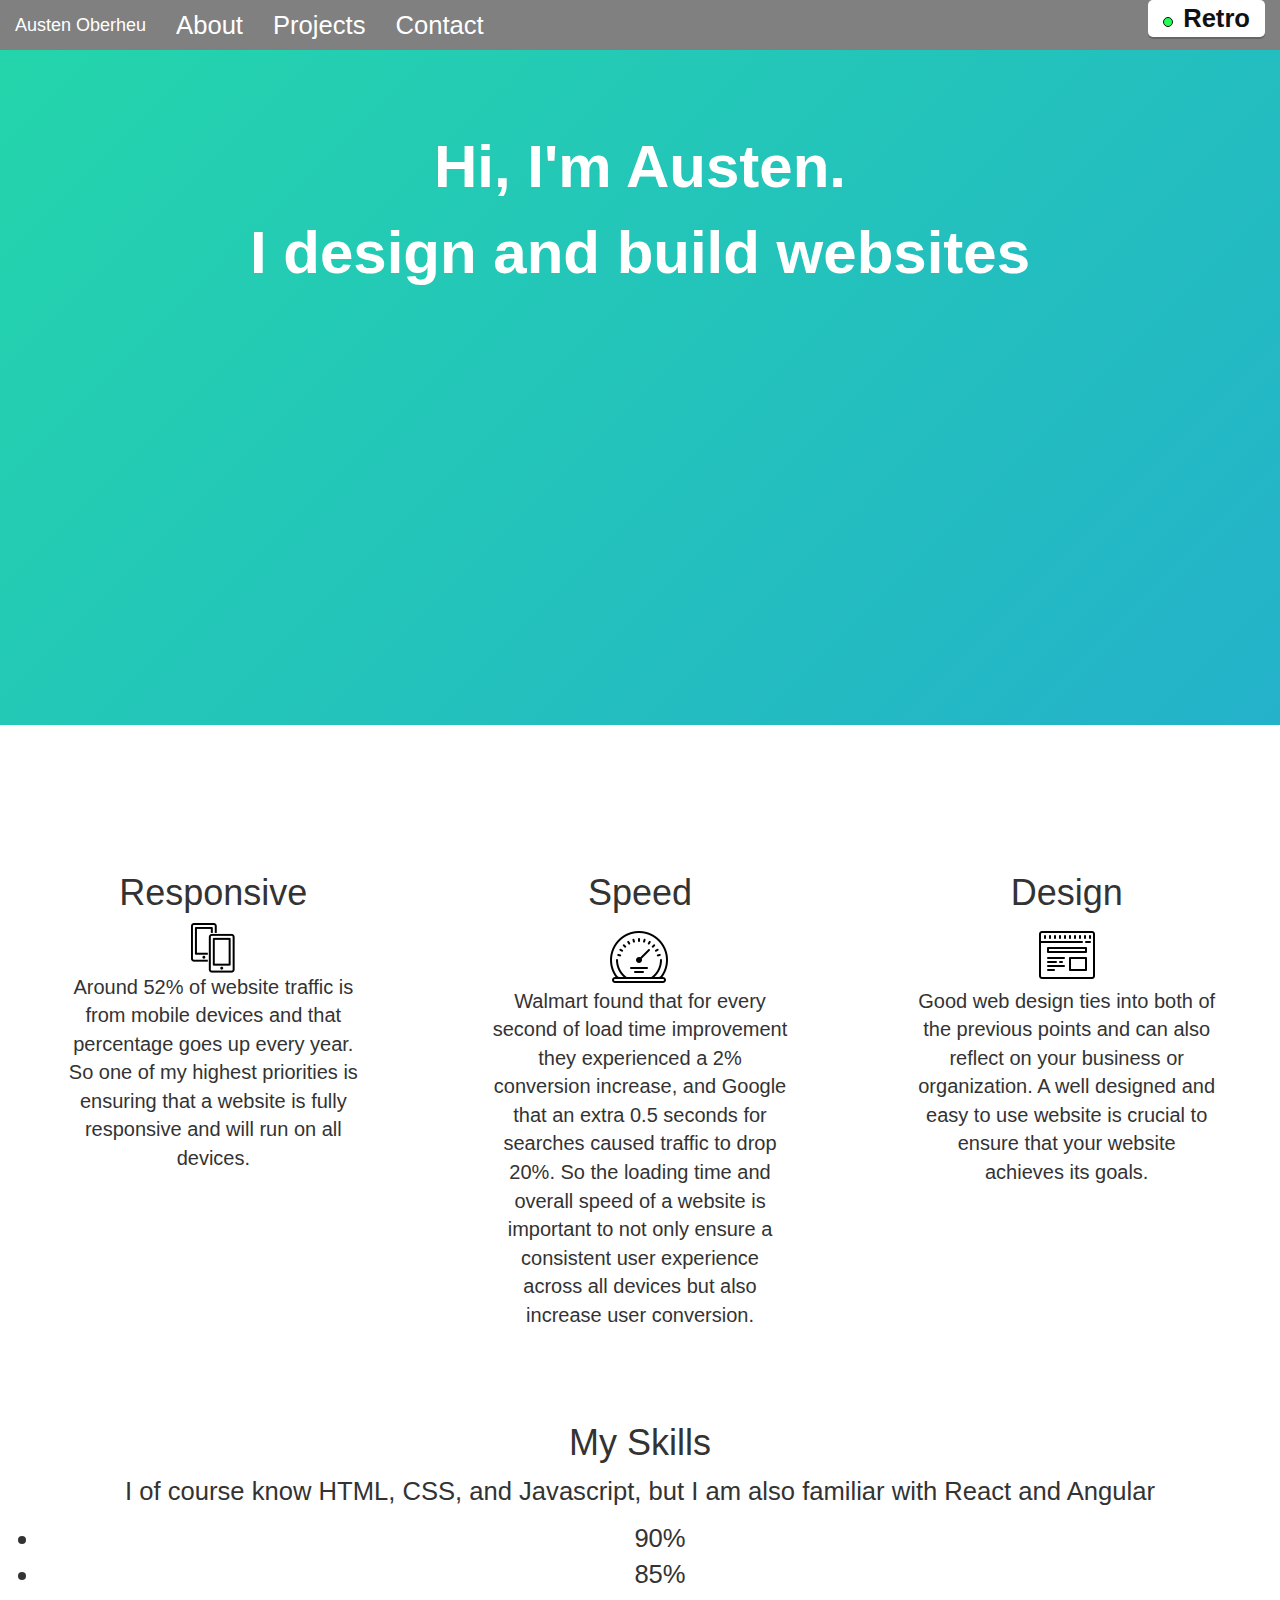
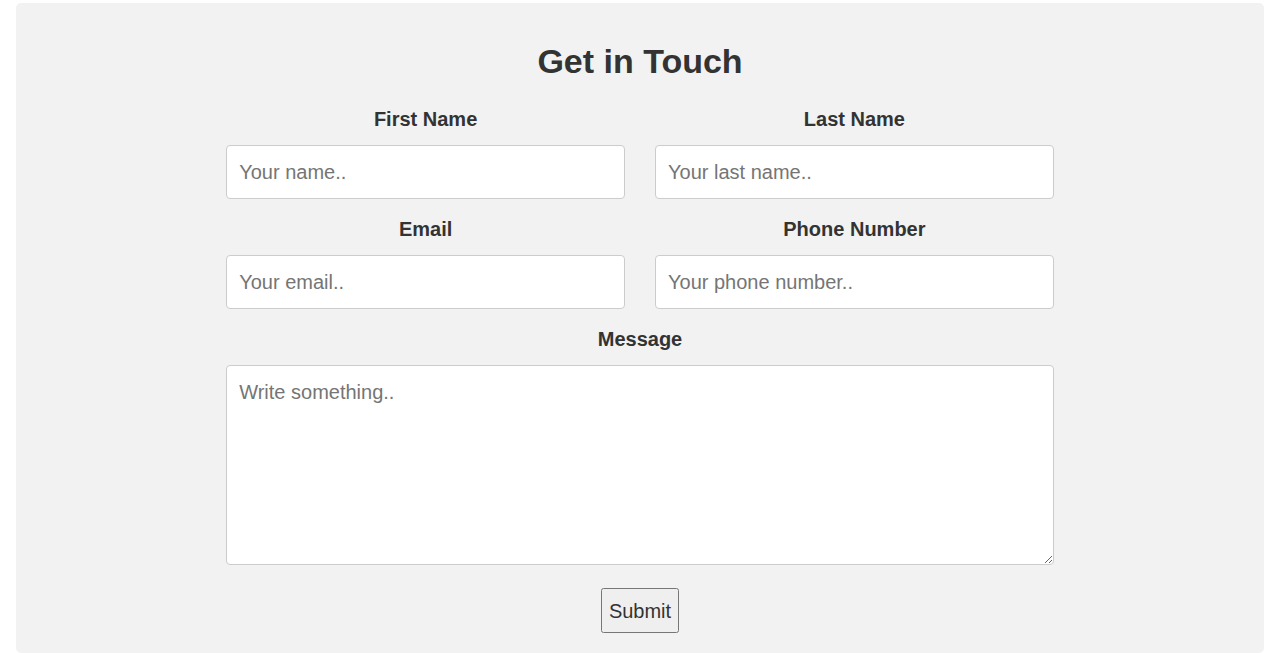
==== commit fababe33: "Update: Added modern design" ====
--- a/index.html
+++ b/index.html
@@ -13,7 +13,7 @@
     <link rel="stylesheet" href="https://maxcdn.bootstrapcdn.com/bootstrap/3.3.7/css/bootstrap.min.css" integrity="sha384-BVYiiSIFeK1dGmJRAkycuHAHRg32OmUcww7on3RYdg4Va+PmSTsz/K68vbdEjh4u"
         crossorigin="anonymous">
 
-        <link rel="stylesheet" href="css/optimized-style.css">
+    <link rel="stylesheet" href="css/style.css">
 </head>
 
 <body id="body" class="crt">
@@ -38,39 +38,22 @@
                     <!-- Collect the nav links, forms, and other content for toggling -->
                     <div class="collapse navbar-collapse" id="bs-example-navbar-collapse-1">
                         <ul class="nav navbar-nav">
-                            <li class="active">
-                                <a href="#">About
-                                    <span class="sr-only">(current)</span>
+                            <li class="nav-item">
+                                <a class="nav-link" href="#">About
                                 </a>
                             </li>
-                            <li class="dropdown">
-                                <a href="#" class="dropdown-toggle" data-toggle="dropdown" role="button" aria-haspopup="true" aria-expanded="false">Projects
-                                    <span class="caret"></span>
+                            <li class="nav-item">
+                                <a class="nav-link" href="#">Projects
                                 </a>
-                                <ul class="dropdown-menu">
-                                    <li>
-                                        <a href="#">Action</a>
-                                    </li>
-                                    <li>
-                                        <a href="#">Another action</a>
-                                    </li>
-                                    <li>
-                                        <a href="#">Something else here</a>
-                                    </li>
-                                    <li role="separator" class="divider"></li>
-                                    <li>
-                                        <a href="#">Separated link</a>
-                                    </li>
-                                    <li role="separator" class="divider"></li>
-                                    <li>
-                                        <a href="#">One more separated link</a>
-                                    </li>
-                                </ul>
+                            </li>
+                            <li class="nav-item">
+                                <a class="nav-link" href="#">Contact
+                                </a>
                             </li>
                         </ul>
                         <div class=" navbar-right">
                             <input type="checkbox" id="switch" checked>
-                            <label for="switch" onclick="ScreenButton();" class="switch-label">Turn </label>
+                            <label for="switch" onclick="changeCSS(1);" class="switch-label"></label>
                         </div>
                         
                     </div>
@@ -82,131 +65,31 @@
             <div class="intro">
                 <h1>Hi, I'm Austen. </h1>
                 <h1>I design and build websites</h1>
+                <div class="intro-background">
 
-                <pre style="font: 10px/5px monospace;">                                                                                                                                                                                                        
-                                                                                                                                                                                                        
-                                                                                                                                                                                                        
-                                                                                                                                                                                                        
-                                                                                 :::: .::::::::::                                                                                         
-                                                                                 @@@@ ,##########                                                                                         
-                                                                                 @@@@ ,##########                                                                                         
-                                                                                 @@@@ .##########                                                                                         
-                                                                                 @@@@  ,####;                                                                                             
-                                                                                 @@@@   ;####:                                                                                            
-                                                                                 @@@@    '####,                                                                                           
-                                                                                 @@@@     +####`                                                                                          
-                                                                            @@@@@@@@@      #####                                                                                          
-                                                                            @@@@@@@@@ ,##########                                                                                         
-                                                                            @@@@@@@@@ ,##########                                                                                         
-                                                                            @@@@@@@@@ :##########                                                                                         
-                                                                                                                                                                                            
-                                                                                                                                                                                            
-                                                                                                                                                                                            
-                                                                                                                                                                                            
-                                                                                                                                                                                            
-                                                                 ::::::::::::::::::::::::::::::::::::::::::::::::::::::::::`                                                                      
-                                                                 ,:::::::::::::::::::::::::::::::::::::::::::::::::::::::::                                                                       
-                                                                 .:::::::::::::::::::::::::::::::::::::::::::::::::::::::::                                                                       
-                                                                 `:::::::::::::::::::::::::::::::::::::::::::::::::::::::::                                                                       
-                                                                 :::::::::::::::::::::::::::::::::::::::::::::::::::::::::                                                                       
-                                                                 ::::::::::::::::::::::::::::,,,,,,,,,,,,,,,,,,,,,,,,:::::                                                                       
-                                                                 ::::::::::::::::::::::::::::,,,,,,,,,,,,,,,,,,,,,,,,:::::                                                                       
-                                                                 :::::::::::::::.............````````````````,,,,,,,,:::::                                                                       
-    @@@'   @@@+ @@@@@@@@@@, @@@@`   @@@@: #@@@                   :::::::::::::::`````````````                ,,,,,,,,:::::                    :########, +#########; :##########                 
-    @@@'   @@@+ @@@@@@@@@@, @@@@@  ,@@@@: #@@@                   ::::::::::::::,`````````````                ,,,,,,,:::::,                    :########, +#########; :##########                 
-    @@@'   @@@+ @@@@@@@@@@, @@@@@; @@@@@: #@@@                   ::::::::::::::.`````````````                :,,,,,,:::::.                    :########, '#########; ,##########                 
-    @@@+:::@@@+ '''#@@@'''. @@@@@@+@@@@@: #@@@                   ::::::::::::::``````````````                :,,,,,,:::::`                    :###        #####`      ;####:                     
-    @@@@@@@@@@+    +@@@     @@@@@@@@@@@@: #@@@                   ,:::::::::::::``````````````                :,,,,,,:::::                     :###         #####       '####.                    
-    @@@@@@@@@@+    +@@@     @@@@@@@@@@@@: #@@@                   .:::::::::::::``````````````                ,,,,,,,:::::                     :###          #####       +####`                   
-    @@@@@@@@@@+    +@@@     @@@#@@@@ @@@: #@@@                   `::::::::::::: `````````````                ,,,,,,,:::::                     :###           #####       #####                   
-    @@@;   @@@+    +@@@     @@@# @@: @@@: #@@@@@@@@              `:::::::::::::```````,::::::::::,,,..       .,,,,,,:::::                     :###            #####       #####                  
-    @@@'   @@@+    +@@@     @@@# ,@  @@@: #@@@@@@@@               :::::::::::::```````:::::::,,,,,,,,,       `,,,,,,:::::                     :########, +########## :##########                 
-    @@@'   @@@+    +@@@     @@@#     @@@: #@@@@@@@@               :::::::::::::```````:::::::,,,,,,,,,        ,,,,,,:::::                     :########, +########## :##########                 
-    @@@'   @@@#    +@@@     @@@#     @@@; @@@@@@@@@               :::::::::::::```````:::::::,,,,,,,,,`       ,,,,,,:::::                     :########, ########### :##########                 
-                                                                    ::::::::::::,```````:::::::,,,,,,,,,.       ,,,,,,:::::                                                                        
-                                                                    ::::::::::::,`````` :::::::,,,,,,,,,,       ,,,,,:::::,                                                                        
-                                                                    ::::::::::::.```````:::::::,,,,,,,,,,       :,,,,:::::.                                                                        
-                                                                    ::::::::::::````````:::::::,,,,,,,,,:       :,,,,:::::`                                                                        
-                                                                    ,:::::::::::````````:::::::,,,,,,,,,,:::::::,,,,,:::::                                                                         
-:;;;;;;;;;;;;;;;;;;;;;;;;;;;;;;;;;;;;;;;;;;;;;;;;;;;;;;;;;.         ,:::::::::::```````.:::::::,,,,,,,,,,,,,,,,,,,,,,:::::          ;;;;;;;;;;;;;;;;;;;;;;;;;;;;;;;;;;;;;;;;;;;;;;;;;;;;;;;;;;     
-.;;;;;;;;;;;;;;;;;;;;;;;;;;;;;;;;;;;;;;;;;;;;;;;;;;;;;;;;;`         .::::::::::: ``````,:::::::,,,,,,,,,,,,,,,,,,,,,,:::::          ;;;;;;;;;;;;;;;;;;;;;;;;;;;;;;;;;;;;;;;;;;;;;;;;;;;;;;;;;;     
-`;;;;;;;;;;;;;;;;;;;;;;;;;;;;;;;;;;;;;;;;;;;;;;;;;;;;;;;;;          `:::::::::::```````,:::::::,,,,,,,,,,,,,,,,,,,,,,:::::          ;;;;;;;;;;;;;;;;;;;;;;;;;;;;;;;;;;;;;;;;;;;;;;;;;;;;;;;;;;     
-;;;;;;;;;;;;;;;;;;;;;;;;;;;;;;;;;;;;;;;;;;;;;;;;;;;;;;;;;           :::::::::::```````````````                 :,,,,:::::          :;;;;;;;;;;;;;;;;;;;;;;;;;;;;;;;;;;;;;;;;;;;;;;;;;;;;;;;;;     
-;;;;;;;;;;;;;;;;;;;;;;;;;;;;;;;;;;;;;;;;;;;;;;;;;;;;;;;;;           :::::::::::```````````````                 :,,,,:::::          .;;;;;;;;;;;;;;;;;;;;;;;;;;;;;;;;;;;;;;;;;;;;;;;;;;;;;;;;;     
-;;;;;;;;;;;;;;;;;;;;;;;;;;;;;:::::::::::::::::::::::;;;;;           :::::::::::```````````````                 ,,,,,:::::          `;;;;;;;;;;;;;;;;;;;;;;;;;;;;::::::::::::::::::::::::;;;;;     
-;;;;;;;;;;;;;;;;;;;;;;;;;;;;;:::::::::::::::::::::::;;;;;           ::::::::::,```````````````                 ,,,,,:::::           ;;;;;;;;;;;;;;;;;;;;;;;;;;;;::::::::::::::::::::::::;;;;;     
-;;;;;;;;;;;;;;;;;;;;;;;;;;;;;:::::::::::::::::::::::;;;;;           ::::::::::,```````````````                 ,,,,:::::,           ;;;;;;;;;;;;;;;;;;;;;;;;;;;;::::::::::::::::::::::::;;;;:     
-;;;;;;;;;;;;;;;;;;;;;;;;;;;;;:::::::::::::::::::::::;;;;;           ::::::::::.```````````````                 ,,,,:::::.           ;;;;;;;;;;;;;;;;;;;;;;;;;;;;::::::::::::::::::::::::;;;;,     
-;;;;;;;;;;;;;;;;;;;;;;;;;;;;;:::::::::::::::::::::::;;;;;           ::::::::::````````````````                `,,,,:::::`           ;;;;;;;;;;;;;;;;;;;;;;;;;;;;::::::::::::::::::::::::;;;;.     
-:;;;;;;;;;;;;;;;;;;;;;;;;;;;;:::::::::::::::::::::::;;;;:           :::::::::::::::::::::::::::::::::::       .,,,,:::::            ;;;;;;;;;;;;;;;;;;;;;;;;;;;;:::::::::::::::::::::::;;;;;`     
-:;;;;;;;;;;;;;;;;;;;;;;;;;;;;::::::::::::::::::::::;;;;;.           ,:::::::::::::::::::::::::,,,,,,,,:       ,,,,,:::::            ;;;;;;;;;;::::::::::::::::::,,,,,,,,,,,,,,,,,,,::::;;;;;      
-,;;;;;;;;;                                     ::::;;;;;`           .:::::::::::::::::::::::::,,,,,,,,:       ,,,,,:::::            ;;;;;;;;;; `````````````````                  ,::::;;;;;      
-`;;;;;;;;;``````````````````                  .::::;;;;;`           `:::::::::,,,,,,,,::::::::,,,,,,,,:       :,,,,:::::            ;;;;;;;;;; `````````````````                  :::::;;;;;      
-;;;;;;;;;.`````````````````                  ,::::;;;;;             :::::::::````````::::::::,,,,,,,,:       :,,,,:::::            :;;;;;;;;;``````````````````                  :::::;;;;;      
-;;;;;;;;;,`````````````````                  :::::;;;;;             :::::::::.`````` ::::::::,,,,,,,,,       :,,,,:::::            ,;;;;;;;;;``````````````````                  :::::;;;;;      
-;;;;;;;;;:`````````````````                  ;::::;;;;;             :::::::::,`````` ::::::::,,,,,,,,,       ,,,,,:::::            `;;;;;;;;;.`````````````````                  :::::;;;;;      
-;;;;;;;;;;`````````````````                  ;::::;;;;;             :::::::::,```````::::::::,,,,,,,,.       ,,,,,:::::             ;;;;;;;;;,`````````````````                  :::::;;;;;      
-;;;;;;;;;;`````````````````                  ;::::;;;;;             ::::::::::```````::::::::,,,,,,,,`       ,,,,:::::,             ;;;;;;;;;:                                   :::::;;;;;      
-;;;;;;;;;;```````::::::::::,,,,,,,,,,,,,,,,,,:::::;;;;;             ::::::::::```````.:::::::,,,,,,:,        ,,,,:::::.             ;;;;;;;;;;;;;;;;;;;;;;;;;;;::::::::::`       :::::;;;;,      
-;;;;;;;;;;```````;;;;;;;;;;;::::::::::::::::::::::;;;;;             ::::::::::```````````,:::,,:,`          `,,,,:::::`             ;;;;;;;;;;;;;;;;;;;;;;;;;;;::::::::::        :::::;;;;.      
-;;;;;;;;;;```````:;;;;;;;;;;::::::::::::::::::::::;;;;:             ::::::::::````````````` `.              .,,,,:::::              ;;;;;;;;;;;;;;;;;;;;;;;;;;;::::::::::       `::::;;;;;`      
-:;;;;;;;;; ``````,;;;;;;;;;;::::::::::::::::::::::;;;;,             ,::::::::: ``````````````               ,,,,,:::::              ;;;;;;;;;;;;;;;;;;;;;;;;;;;::::::::::       .::::;;;;;       
-,;;;;;;;;;```````.;;;;;;;;;;:::::::::::::::::::::;;;;;.             .:::::::::```````````````               ,,,,,:::::              ;;;;;;;;;;;;;;;;;;;;;;;;;;;::::::::::       ,::::;;;;;       
-`;;;;;;;;;````````;;;;;;;;;;:::::::::::::::::::::;;;;;`             `:::::::::```````````````               :,,,,:::::              ;;;;;;;;;;;;;;;;;;;;;;;;;;;::::::::::       :::::;;;;;       
-`;;;;;;;;;``````` ;;;;;;;;;;:::::::::::::::::::::;;;;;               ::::::::::,`````````````             `,,,,,,:::::              :;;;;;;;;;;;;;;;;;;;;;;;;;;::::::::::       :::::;;;;;       
-;;;;;;;;;,`````` ;;;;;;;;;;;;;;;;;;;;;;;;;;:::::;;;;;               ::::::::::::::.`````````          ,:,,,,,,,,:::::              ,;;;;;;;;;;;;;;;;;:````````                 :::::;;;;;       
-;;;;;;;;;:````````````````                 :::::;;;;;               ::::::::::::::::::` ````      .::,,,,,,,,,,,:::::              `;;;;;;;;;;;;;;;;;;````````                 :::::;;;;;       
-;;;;;;;;;:````````````````                 ;::::;;;;;               :::::::::::::::::::::,``  `,:,,,,,,,,,,,,,,,:::::              `;;;;;;;;;;;;;;;;;;````````                 :::::;;;;;       
-;;;;;;;;;;````````````````                 ;::::;;;;;               :::::::::::::::::::::::::,,,,,,,,,,,,,,,,,,,::::,               ;;;;;;;;;;;;;;;;;'````````                 :::::;;;;;       
-;;;;;;;;;;````````````````                 ;::::;;;;;               ::::::::::::::::::::::::,,,,,,,,,,,,,,,,,,,:::::,               ;;;;;;;;;;;;;;;;;'````````                 :::::;;;;:       
-;;;;;;;;;;````````````````                 :::::;;;;;               ::::::::::::::::::::::::,,,,,,,,,,,,,,,,,,,:::::.               ;;;;;;;;;;;;;;;;;;````````                 :::::;;;;.       
-;;;;;;;;;;````````````````                 :::::;;;;:               ::::::::::::::::::::::::,,,,,,,,,,,,,,,:::::::::                ;;;;;;;;;;;;;;;;;; ```````                `::::;;;;;`       
-:;;;;;;;;; ```````````````                 :::::;;;;,               ,:::::::::::::::::::::::,,,,,,,,,,,:::::::::::::                ;;;;;;;;;;;;;;;;;;`````````````````       .::::;;;;;        
-,;;;;;;;;;;;;;;;;;;;;;;;;;;;;;;;;;;        ::::;;;;;.               .:::::::::::::::::::::::,,,,,,,,::::::::::::::::                ;;;;;;;;;;;;;;;;;;;;;;;;;;:::::::::       ,::::;;;;;        
-.;;;;;;;;;;;;;;;;;;;;;;;;;;::::::::       `::::;;;;;`                ,::::::::::::::::::::::,,,,:::::::::::::::::::.                ;;;;;;;;;;;;;;;;;;;;;;;;;;:::::::::       ,::::;;;;;        
-`;;;;;;;;;;;;;;;;;;;;;;;;;;::::::::       .::::;;;;;                    `:::::::::::::::::::,::::::::::::::::::,                    ;;;;;;;;;;;;;;;;;;;;;;;;;;:::::::::       :::::;;;;;        
-;;;;;;;;;;;;;;;;;;;;;;;;;;::::::::       ,::::;;;;;                        .:::::::::::::::::::::::::::::::`                       ,;;;;;;;;;`      `;;;;;;;;:::::::::       :::::;;;;;        
-;;;;;;;;;,`````` ;;;;;;;;;:::::::;       :::::;;;;;                            ,:::::::::::::::::::::::.                           .;;;;;;;;;.```````;;;;;;;;:::::::::       :::::;;;;;        
-;;;;;;;;;:```````;;;;;;;;;:::::::;       :::::;;;;;                               `::::::::::::::::,`                              `;;;;;;;;;,`````` ;;;;;;;;::::::::,       :::::;;;;;        
-;;;;;;;;;;```````;;;;;;;;;:::::::;       ;::::;;;;;                                   ,:::::::::`                                   ;;;;;;;;;:`````` ;;;;;;;;::::::::,       :::::;;;;;        
-;;;;;;;;;;```````;;;;;;;;;::::::::       ;::::;;;;;                                      `::,                                       ;;;;;;;;;;```````;;;;;;;;::::::::.       :::::;;;;:        
-;;;;;;;;;;```````;;;;;;;;;::::::::       :::::;;;;;                                                                                 ;;;;;;;;;'```````';;;;;;;::::::::        :::::;;;;,        
-;;;;;;;;;;```````:;;;;;;;;::::::;.       :::::;;;;:                                                                                 ;;;;;;;;;'``````` .;';;;;::::::.        `:::::;;;;`        
-:;;;;;;;;; ```````` .;;;;;::;:`          :::::;;;;,                                                                                 ;;;;;;;;;'````````````,;;::,`           `::::;;;;;         
-,;;;;;;;;; ```````````` ,;.              ::::;;;;;.                                                                                 ;;;;;;;;;;``````````````                .::::;;;;;         
-.;;;;;;;;; ``````````````               `::::;;;;;`                                                                                 ;;;;;;;;;; ``````````````               ,::::;;;;;         
-`;;;;;;;;;```````````````               .::::;;;;;                                                                                  ;;;;;;;;;; ``````````````               :::::;;;;;         
-;;;;;;;;;.``````````````               ,::::;;;;;                                                                                  ,;;;;;;;;; ``````````````               :::::;;;;;         
-;;;;;;;;;;. ````````````              .:::::;;;;;                                                                                  .;;;;;;;;;;';` ``````````            .:::::::;;;;;         
-;;;;;;;;;;;;;:` ````````          `:;:::::::;;;;;                                                                                  `;;;;;;;;;;;;;;',````````        `:::::::::::;;;;;         
-;;;;;;;;;;;;;;;;;,``````       ,;:::::::::::;;;;;                                                                                   ;;;;;;;;;;;;;;;;;;;. ```     ,::::::::::::::;;;;;         
-;;;;;;;;;;;;;;;;;;;;;. `   .::::::::::::::::;;;;;                                                                                   ;;;;;;;;;;;;;;;;;;;;;':` .::::::::::::::::::;;;;:         
-;;;;;;;;;;;;;;;;;;;;;;;;:;::::::::::::::::::;;;;;                                                                                   ;;;;;;;;;;;;;;;;;;;;;;;;::::::::::::::::::::;;;;,         
-;;;;;;;;;;;;;;;;;;;;;;;;;:::::::::::::::::::;;;;;                                                                                   ;;;;;;;;;;;;;;;;;;;;;;;;::::::::::::::::::::;;;;`         
-;;;;;;;;;;;;;;;;;;;;;;;;;::::::::::::::::::;;;;;:                                                                                   ;;;;;;;;;;;;;;;;;;;;;;;;:::::::::::::::::::;;;;;          
-,;;;;;;;;;;;;;;;;;;;;;;;;:::::::::::::::;;;;;;;;.                                                                                   ;;;;;;;;;;;;;;;;;;;;;;;;::::::::::::::::;;;;;;;;          
-,;;;;;;;;;;;;;;;;;;;;;;;;:::::::::::;;;;;;;;;;;;`                                                                                   ;;;;;;;;;;;;;;;;;;;;;;;;:::::::::::::;;;;;;;;;;;          
-`;;;;;;;;;;;;;;;;;;;;;;;;::::::::;;;;;;;;;;;;;;;                                                                                    ;;;;;;;;;;;;;;;;;;;;;;;;:::::::::;;;;;;;;;;;;;;;          
-:;;;;;;;;;;;;;;;;;;;;;;;::::;;;;;;;;;;;;;;;;;;:                                                                                    `;;;;;;;;;;;;;;;;;;;;;;;:::::;;;;;;;;;;;;;;;;;;,          
-.;;;;;;;;;;;;;;;;;;;;;;;;;;;;;;;;;;;;;;;`                                                                                           ,;;;;;;;;;;;;;;;;;;;::;;;;;;;;;;;;;;;;;:`             
-,;;;;;;;;;;;;;;;;;;;;;;;;;;;;;;;,                                                                                                  `;;;;;;;;;;;;;;;;;;;;;;;;;;;;;;;;.                 
-`;;;;;;;;;;;;;;;;;;;;;;;;:`                                                                                                         .;;;;;;;;;;;;;;;;;;;;;;;;:                     
-.;;;;;;;;;;;;;;;;;.                                                                                                                 :;;;;;;;;;;;;;;;;;`                        
-`:;;;;;;;;;,                                                                                                                        `;;;;;;;;;;,                            
-.;;;`                                                                                                                               ,;;;`                               
-                                                                                                                             
-                                                                                                                             
-                                                                                                                             
-                                                                                                                             
-                                                                                                                             
-                                                                                                                             
-                                                                                                                             
-</pre>
+                </div>
             </div> 
             
-            <div class="about-me">
-                <h1>About Me</h1>
-                <p>Since having an interest in web development 5 years ago I've tried to learn as much as I could</p>
+            <div class="focus">
+                <div class="img-section">
+                <h1>Responsive</h1>
+                <img src="/assets/images/icons8-mobile-50.png">
+                <p>Around 52% of website traffic is from mobile devices and that percentage goes up every year. 
+                    So one of my highest priorities is ensuring that a website is fully responsive and will run on all devices.</p>
+                </div>
+                <div class="img-section">
+                <h1>Speed</h1>
+                <img src="/assets/images/icons8-speed-64.png">
+                <p>Walmart found that for every second of load time improvement they experienced a 2% conversion increase, and Google that an extra 0.5 seconds for searches caused traffic to drop 20%.
+                     So the loading time and overall speed of a website is important to not only ensure a consistent user experience across all devices but also 
+                     increase user conversion.</p>
+                </div>
+                <div class="img-section">
+                <h1>Design</h1>
+                <img src="/assets/images/icons8-web-design-64.png">
+                <p>Good web design ties into both of the previous points and can also reflect on your business or organization.
+                     A well designed and easy to use website is crucial to ensure that your website achieves its goals.</p>
+                </div>
             </div>
             
             <div class="skills">
@@ -223,27 +106,59 @@
                 </div>
             </div>
         </div>
-        
-        
-        <p class="console">
-            <span class="console-line">server@localhost:-$ </span>
-            <span class="console-text"></span>
-            <span class="cursor">_</span>
-            <br>
-            <span class="console-line">server@localhost:-$ username: </span>
-            <span class="console-text"></span>
-            <span class="cursor">_</span>
-            <br>
-            <span class="console-line">server@localhost:-$ password: </span>
-            <span class="console-text"></span>
-            <span class="cursor">_</span>
-            <br>
-            <span class="console-line">server@localhost:-$ Login Successful</span>
-            <span class="console-text"></span>
-            <span class="cursor">_</span>
-        </p>
-        
     </div>
+
+    <section class="contact">
+            <div class="container-fluid">
+                <div class="row">
+                    <div class="contact-form">
+                        <div class="form-1">
+                            <form>
+                                <h3>Get in Touch</h3>
+                                <div class="row">
+                                    <div class="form-col col-xs-12 col-sm-5 col-md-5 col-lg-5">
+                                        <label for="first_name">First Name</label>
+                                        <input type="text" id="fname" name="first_name" placeholder="Your name..">
+                                    </div>
+                                    <div class="form-col col-xs-12 col-sm-5 col-md-5 col-lg-5">
+                                        <label for="last_name">Last Name</label>
+                                        <input type="text" id="lname" name="last_name" placeholder="Your last name..">
+                                    </div>
+                                    
+                                </div>
+                                <div class="row">
+                                    <div class="form-col col-xs-12 col-sm-5 col-md-5 col-lg-5">
+                                        <label for="email">Email</label>
+                                        <input type="text" id="email" name="email" placeholder="Your email..">
+                                    </div>
+                                    <div class="form-col col-xs-12 col-sm-5 col-md-5 col-lg-5">
+                                        <label for="phone">Phone Number</label>
+                                        <input type="text" id="phone" name="phone" placeholder="Your phone number..">
+                                    </div>
+                                    
+                                    
+                                </div>
+                                <div class="row">
+                                    <div class="form-col col-xs-12 col-sm-6 col-md-10 col-lg-10">
+                                        
+                                        <label for="message">Message</label>
+                                        <textarea id="message" name="message" placeholder="Write something.." style="height:200px"></textarea>
+                                        
+                                    </div>
+                                </div>
+                                <!-- <input type="submit" value="Submit"> -->
+                                <button class="button-default" style="height: 5vh;" type="button" onclick="POST_Form();">Submit</button>
+                            </form>
+                            
+                    </div>
+                    <div id="message-send">
+                        <h3>
+                            Thank you! Your email has been sent to our support staff and we will be in contact soon.
+                        </h3>
+                    </div>
+                </div>
+            </div>
+        </section>
     
 </body>
 <script src="js/console.js"></script>
--- a/css/style.css
+++ b/css/style.css
@@ -0,0 +1,206 @@
+/* line 2, style.scss */
+body {
+  font-size: 2vw;
+  text-align: center;
+}
+
+/* line 7, style.scss */
+.navbar {
+  margin-bottom: 0px;
+  margin-top: 0px;
+  background-color: grey;
+  border: none !important;
+  border-radius: 0px !important;
+}
+
+/* line 14, style.scss */
+.navbar-brand {
+  color: white !important;
+}
+
+/* line 17, style.scss */
+.navbar-default .navbar-nav > li > a {
+  color: white;
+}
+
+/* line 21, style.scss */
+.intro {
+  padding-top: 5%;
+  margin-bottom: 5%;
+}
+
+/* line 26, style.scss */
+.focus {
+  display: flex;
+  justify-content: center;
+}
+
+/* line 31, style.scss */
+.img-section {
+  margin: 5%;
+  font-size: 20px;
+  flex: 1;
+}
+
+/* line 37, style.scss */
+.intro h1 {
+  font-weight: 700;
+  font-size: 60px;
+}
+
+/* line 43, style.scss */
+.intro {
+  width: 100%;
+  height: 75vh;
+  color: #fff;
+  background: linear-gradient(-45deg, #ee7752, #e73c7e, #23a6d5, #23d5ab);
+  background-size: 400% 400%;
+  -webkit-animation: Gradient 15s ease infinite;
+  -moz-animation: Gradient 15s ease infinite;
+  animation: Gradient 15s ease infinite;
+}
+
+@-webkit-keyframes Gradient {
+  0% {
+    background-position: 0% 50%;
+  }
+  50% {
+    background-position: 100% 50%;
+  }
+  100% {
+    background-position: 0% 50%;
+  }
+}
+@-moz-keyframes Gradient {
+  0% {
+    background-position: 0% 50%;
+  }
+  50% {
+    background-position: 100% 50%;
+  }
+  100% {
+    background-position: 0% 50%;
+  }
+}
+@keyframes Gradient {
+  0% {
+    background-position: 0% 50%;
+  }
+  50% {
+    background-position: 100% 50%;
+  }
+  100% {
+    background-position: 0% 50%;
+  }
+}
+/* line 91, style.scss */
+#switch {
+  display: none;
+}
+
+/* line 94, style.scss */
+.switch-label {
+  display: inline-block;
+  cursor: pointer;
+  background: #fff;
+  color: #111;
+  padding-left: 15px;
+  padding-right: 15px;
+  border-radius: 5px;
+  box-shadow: 0 2px #666;
+}
+/* line 103, style.scss */
+.switch-label::after {
+  content: "Retro";
+}
+/* line 106, style.scss */
+.switch-label::before {
+  content: " ";
+  display: inline-block;
+  border-radius: 100%;
+  width: 10px;
+  height: 10px;
+  background: #003321;
+  margin-right: 10px;
+  border: 1px solid #111;
+}
+/* line 116, style.scss */
+.switch-label:active {
+  box-shadow: none;
+  transform: translate3d(0, 2px, 0);
+}
+
+/* line 122, style.scss */
+#switch:checked + .switch-label::before {
+  background: #22ff55;
+}
+/* line 125, style.scss */
+#switch:checked + .switch-label::after {
+  content: "Retro";
+}
+
+/* line 131, style.scss */
+input[type=text], select, textarea {
+  width: 100%;
+  /* Full width */
+  padding: 12px;
+  /* Some padding */
+  border: 1px solid #ccc;
+  /* Gray border */
+  border-radius: 4px;
+  /* Rounded borders */
+  box-sizing: border-box;
+  /* Make sure that padding and width stays in place */
+  margin-top: 6px;
+  /* Add a top margin */
+  margin-bottom: 16px;
+  /* Bottom margin */
+  resize: vertical;
+}
+
+/* Style the submit button with a specific background color etc */
+/* line 143, style.scss */
+input[type=submit] {
+  background-color: #f6891e;
+  color: white;
+  padding: 12px 20px;
+  border: none;
+  cursor: pointer;
+}
+
+/* When moving the mouse over the submit button, add a darker green color */
+/* line 152, style.scss */
+input[type=submit]:hover {
+  background-color: #f6891e;
+}
+
+/* Add a background color and some padding around the form */
+/* line 157, style.scss */
+.contact-form {
+  border-radius: 5px;
+  background-color: #f2f2f2;
+  padding: 20px;
+  width: 99%;
+  margin: 0 auto;
+  display: flex;
+  justify-content: center;
+  width: 97.5vw;
+  font-size: 20px;
+}
+
+/* line 169, style.scss */
+.contact-form h3 {
+  font-weight: 800;
+  font-size: 34px;
+  margin-bottom: 25px;
+}
+
+/* line 175, style.scss */
+form .row {
+  display: flex;
+}
+
+/* line 179, style.scss */
+.form-col {
+  flex: 1;
+}
